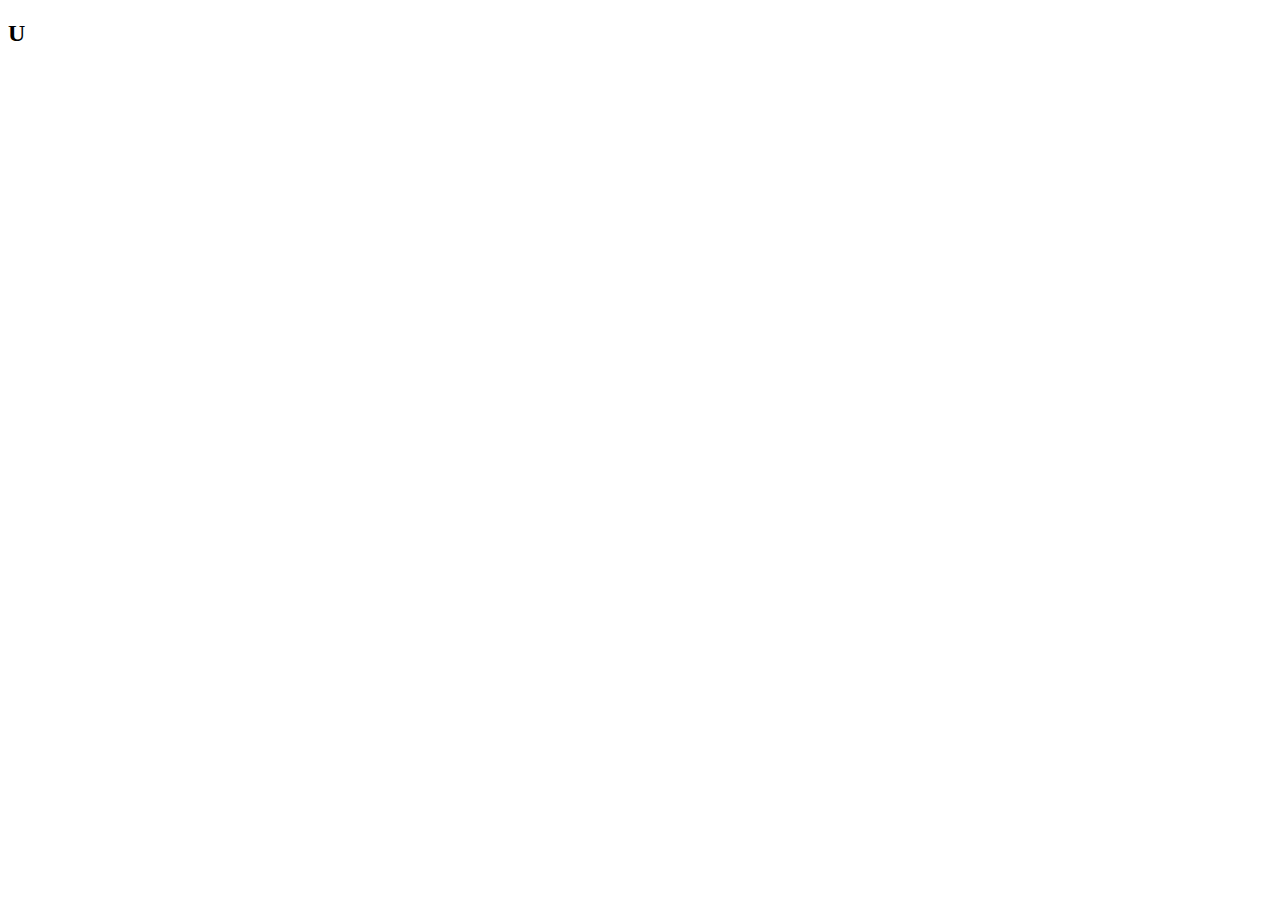
==== index.html @ 8ad43491 "." ====
<!DOCTYPE html>
<html>
<head>
  <meta charset="utf-8">
  <meta name="viewport" content="width=device-width">
  <title>Uzual - the right brain habit</title>
</head>
<body>
  <h2>U</h2>
</body>
</html>
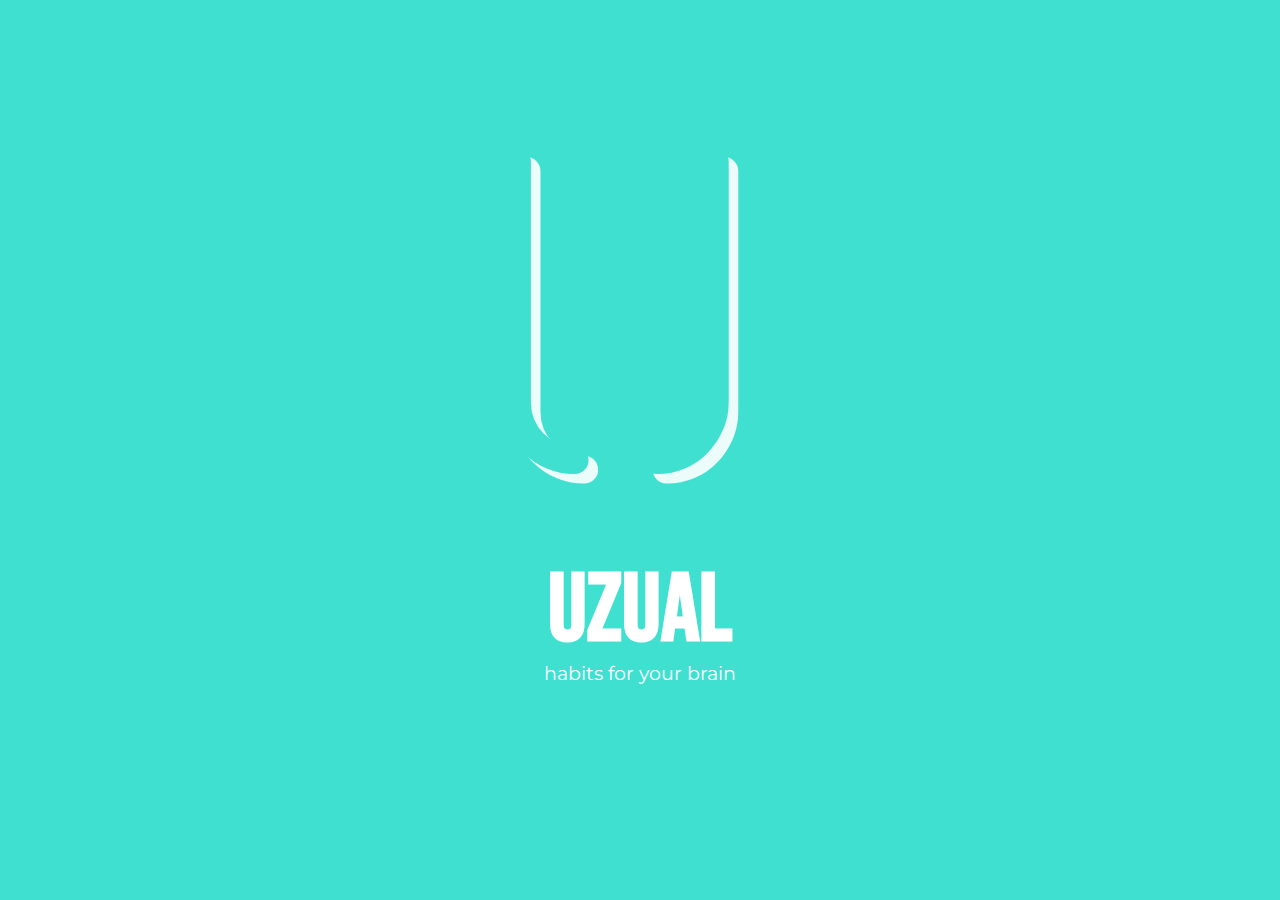
==== commit 6282ecb7: "//." ====
--- a/index.html
+++ b/index.html
@@ -3,9 +3,17 @@
 <head>
   <meta charset="utf-8">
   <meta name="viewport" content="width=device-width">
-  <title>Uzual - the right brain habit</title>
+  <link rel="stylesheet" href="fonts/break.css">
+  <link rel="stylesheet" href="fonts/bebas.css">
+  <link href="https://fonts.googleapis.com/css?family=Montserrat" rel="stylesheet">
+  <link rel="stylesheet" href="style.css">
+  <title>UZUAL -. coming soon!</title>
 </head>
 <body>
-  <h2>U</h2>
+  <div class="wrapper">
+    <h1>U</h1>
+    <h2>UZUAL</h2>
+    <p>habits for your brain</p>
+  </div>
 </body>
 </html>
--- a/fonts/break.css
+++ b/fonts/break.css
@@ -0,0 +1,60 @@
+/*! Generated by Font Squirrel (https://www.fontsquirrel.com) on April 11, 2019 */
+
+
+
+@font-face {
+    font-family: 'breaksemibold';
+    src: url('break_semibold-webfont.woff2') format('woff2'),
+         url('break_semibold-webfont.woff') format('woff');
+    font-weight: normal;
+    font-style: normal;
+
+}
+
+
+
+
+@font-face {
+    font-family: 'breakregular';
+    src: url('break_regular-webfont.woff2') format('woff2'),
+         url('break_regular-webfont.woff') format('woff');
+    font-weight: normal;
+    font-style: normal;
+
+}
+
+
+
+
+@font-face {
+    font-family: 'breaklight';
+    src: url('break_light-webfont.woff2') format('woff2'),
+         url('break_light-webfont.woff') format('woff');
+    font-weight: normal;
+    font-style: normal;
+
+}
+
+
+
+
+@font-face {
+    font-family: 'breakextralight';
+    src: url('break_extralight-webfont.woff2') format('woff2'),
+         url('break_extralight-webfont.woff') format('woff');
+    font-weight: normal;
+    font-style: normal;
+
+}
+
+
+
+
+@font-face {
+    font-family: 'breakbold';
+    src: url('break_bold-webfont.woff2') format('woff2'),
+         url('break_bold-webfont.woff') format('woff');
+    font-weight: normal;
+    font-style: normal;
+
+}--- a/fonts/bebas.css
+++ b/fonts/bebas.css
@@ -0,0 +1,12 @@
+/*! Generated by Font Squirrel (https://www.fontsquirrel.com) on April 11, 2019 */
+
+
+
+@font-face {
+    font-family: 'bebas_neueregular';
+    src: url('bebasneue-regular-webfont.woff2') format('woff2'),
+         url('bebasneue-regular-webfont.woff') format('woff');
+    font-weight: normal;
+    font-style: normal;
+
+}--- a/style.css
+++ b/style.css
@@ -0,0 +1,49 @@
+* {
+  font-family: 'breakbold';
+  font-size: 3rem;
+  margin: 0;
+  padding: 0;
+  -webkit-box-sizing: border-box;
+  -moz-box-sizing: border-box;
+  box-sizing: border-box;
+}
+
+body {
+  background-color: currentColor;
+  color: turquoise;
+  text-align:center;
+  animation: bg infinite 30s;
+}
+p {
+  font-family: 'Montserrat', sans-serif;
+  color: white;
+  font-size: .4rem!important;
+}
+
+.wrapper {
+  height: 100vh;
+  width: 100vw;
+  display: flex;
+  align-items: center;
+  justify-content: center;
+  flex-direction: column;
+}
+h1 {
+  font-size: 10rem;
+  line-height: 7rem;
+  text-shadow: .2rem .2rem 0px rgba(255,255,255,.9);
+}
+
+h2 {
+  font-family: 'bebas_neueregular';
+  font-size: 2rem !important;
+  color: white;
+}
+
+@keyframes bg {
+  0% { color: gold; }
+  25% { color: turquoise; }
+  50% { color: salmon; }
+  75% { color: purple; }
+  100% { color: gold; }
+}
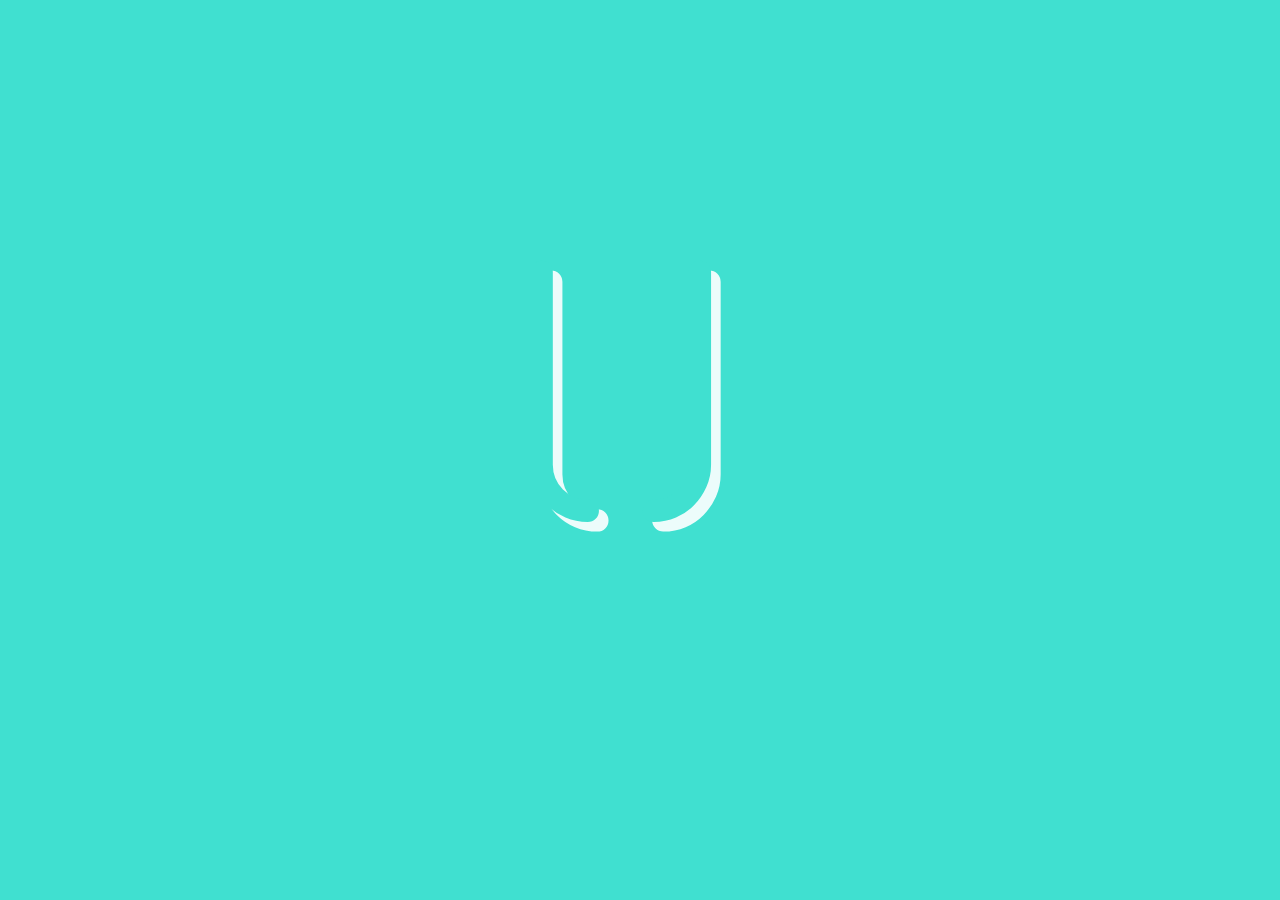
==== commit 540e2291: ".." ====
--- a/index.html
+++ b/index.html
@@ -8,12 +8,14 @@
   <link href="https://fonts.googleapis.com/css?family=Montserrat" rel="stylesheet">
   <link rel="stylesheet" href="style.css">
   <title>UZUAL -. coming soon!</title>
+  <!-- MailMunch for UzualApp -->
+  <!-- Paste this code right before the </head> tag on every page of your site. -->
+  <script src="//a.mailmunch.co/app/v1/site.js" id="mailmunch-script" data-mailmunch-site-id="633080" async="async"></script>
 </head>
 <body>
   <div class="wrapper">
     <h1>U</h1>
-    <h2>UZUAL</h2>
-    <p>habits for your brain</p>
+    <div class='mailmunch-forms-widget-773674 waitlist-form'></div>
   </div>
 </body>
 </html>
--- a/style.css
+++ b/style.css
@@ -9,15 +9,21 @@
 }
 
 body {
-  background-color: currentColor;
+  background-color: turquoise;
   color: turquoise;
   text-align:center;
-  animation: bg infinite 30s;
+  /* animation: bg infinite 30s; */
 }
 p {
   font-family: 'Montserrat', sans-serif;
   color: white;
   font-size: .4rem!important;
+}
+
+.mailmunch-forms-widget-773674,
+.waitlist-form {
+  min-width: 300px !important;
+  width: 50vw !important;
 }
 
 .wrapper {
@@ -29,7 +35,7 @@
   flex-direction: column;
 }
 h1 {
-  font-size: 10rem;
+  font-size: 8rem;
   line-height: 7rem;
   text-shadow: .2rem .2rem 0px rgba(255,255,255,.9);
 }
@@ -41,9 +47,9 @@
 }
 
 @keyframes bg {
-  0% { color: gold; }
-  25% { color: turquoise; }
-  50% { color: salmon; }
-  75% { color: purple; }
-  100% { color: gold; }
+  0% { color: gold; background-color: gold; }
+  25% { color: turquoise; background-color: turquoise; }
+  50% { color: salmon; background-color: salmon; }
+  75% { color: purple; background-color: purple; }
+  100% { color: gold; background-color: gold; }
 }
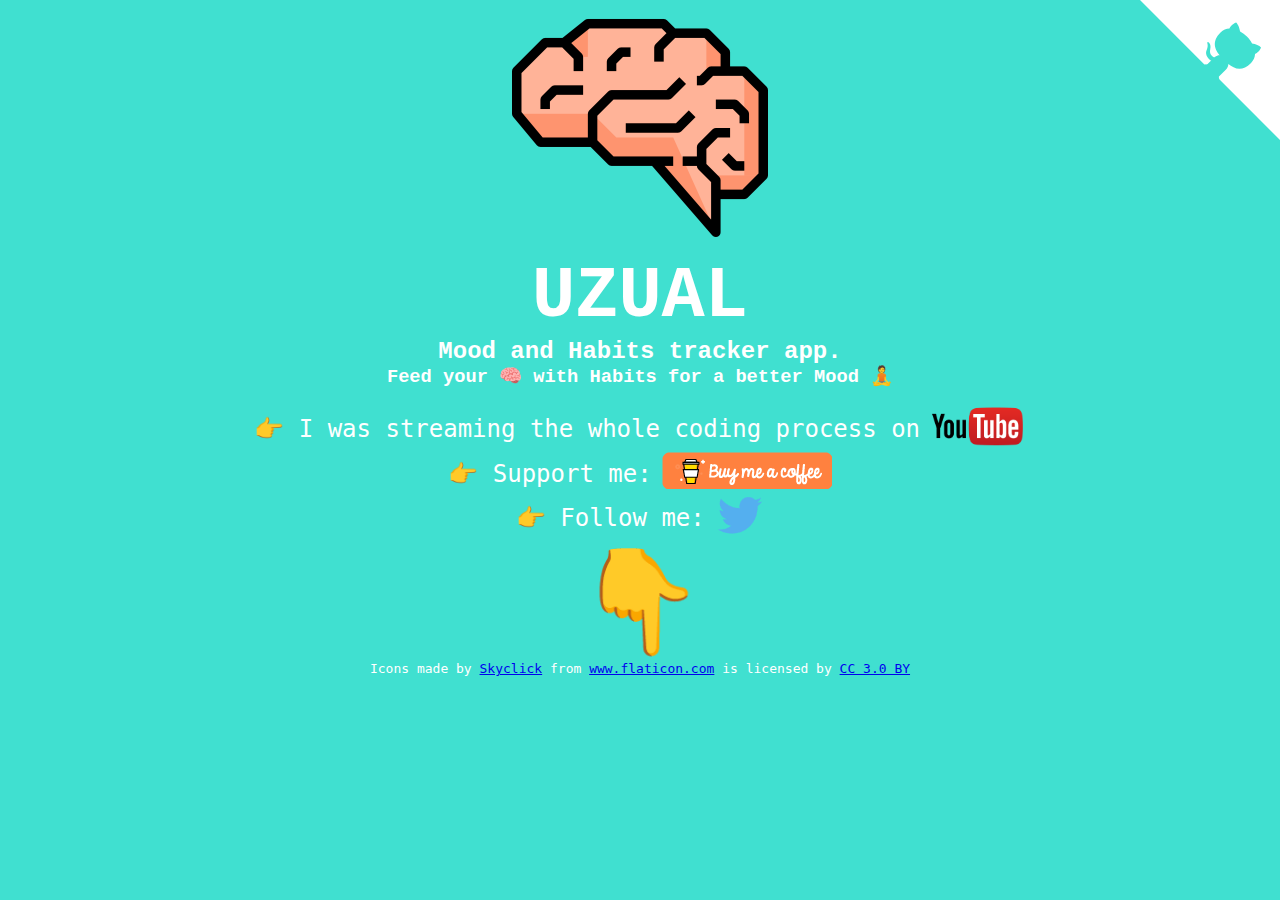
==== commit 4163f3ea: "Improve Uzual landing page" ====
--- a/index.html
+++ b/index.html
@@ -3,19 +3,56 @@
 <head>
   <meta charset="utf-8">
   <meta name="viewport" content="width=device-width">
-  <link rel="stylesheet" href="fonts/break.css">
-  <link rel="stylesheet" href="fonts/bebas.css">
   <link href="https://fonts.googleapis.com/css?family=Montserrat" rel="stylesheet">
   <link rel="stylesheet" href="style.css">
-  <title>UZUAL -. coming soon!</title>
+  <title>UZUAL - Mood and Habits tracker app. Feed your brain with habits for a better mood.</title>
   <!-- MailMunch for UzualApp -->
   <!-- Paste this code right before the </head> tag on every page of your site. -->
   <script src="//a.mailmunch.co/app/v1/site.js" id="mailmunch-script" data-mailmunch-site-id="633080" async="async"></script>
+  <link rel="apple-touch-icon" sizes="57x57" href="images/apple-icon-57x57.png">
+  <link rel="apple-touch-icon" sizes="60x60" href="images/apple-icon-60x60.png">
+  <link rel="apple-touch-icon" sizes="72x72" href="images/apple-icon-72x72.png">
+  <link rel="apple-touch-icon" sizes="76x76" href="images/apple-icon-76x76.png">
+  <link rel="apple-touch-icon" sizes="114x114" href="images/apple-icon-114x114.png">
+  <link rel="apple-touch-icon" sizes="120x120" href="images/apple-icon-120x120.png">
+  <link rel="apple-touch-icon" sizes="144x144" href="images/apple-icon-144x144.png">
+  <link rel="apple-touch-icon" sizes="152x152" href="images/apple-icon-152x152.png">
+  <link rel="apple-touch-icon" sizes="180x180" href="images/apple-icon-180x180.png">
+  <link rel="icon" type="image/png" sizes="192x192"  href="images/android-icon-192x192.png">
+  <link rel="icon" type="image/png" sizes="32x32" href="images/favicon-32x32.png">
+  <link rel="icon" type="image/png" sizes="96x96" href="images/favicon-96x96.png">
+  <link rel="icon" type="image/png" sizes="16x16" href="images/favicon-16x16.png">
+  <link rel="manifest" href="images/manifest.json">
+  <meta name="msapplication-TileColor" content="#ffffff">
+  <meta name="msapplication-TileImage" content="/ms-icon-144x144.png">
+  <meta name="theme-color" content="#ffffff">
 </head>
 <body>
   <div class="wrapper">
-    <h1>U</h1>
+    <img class="logo" src="/uzual-logo.png" alt="Uzual - Mood and Habit tracker.">
+    <h1>UZUAL</h1>
+    <h2>Mood and Habits tracker app.</h2>
+    <h3>Feed your 🧠 with Habits for a better Mood 🧘‍</h3>
+    <br />
+    <code>👉 I was streaming the whole coding process on <a href="https://www.youtube.com/playlist?list=PLQocKVqyqZDQrUU7zUfFogbAO0ynvQK2j" alt="Uzual.App - Habit & Mood tracker application with React Native & graphQL">
+      <img src="/youtube-logo.png" class="youtube-logo"/></a></code>
+    <code>👉 Support me: <a href="https://www.buymeacoffee.com/catalinmiron" target="_blank"><img src="/buymeacoffee-logo.png" alt="Buy Me A Coffee" style="height: auto !important;width: auto !important; margin-left: 10px;" ></a></code>
+    <code>👉 Follow me: <a href="https://twitter.com/mironcatalin" target="_blank"><img class="twitter-logo" src="/twitter-logo.png" alt="Twitter - Catalin Miron @mironcatalin" ></a></code>
+    <code style="font-size: 102px;">👇</code>
+
     <div class='mailmunch-forms-widget-773674 waitlist-form'></div>
+    <div><p>Icons made by <a href="https://www.flaticon.com/authors/skyclick" title="Skyclick">Skyclick</a> from <a href="https://www.flaticon.com/"                 title="Flaticon">www.flaticon.com</a> is licensed by <a href="http://creativecommons.org/licenses/by/3.0/"                 title="Creative Commons BY 3.0" target="_blank">CC 3.0 BY</a></p></div>
   </div>
+  <a href="https://github.com/catalinmiron/uzual-mobile" class="github-corner" aria-label="View source on GitHub"><svg width="140" height="140" viewBox="0 0 250 250" style="fill:#fff; color:#40E0D0; position: fixed; top: 0; border: 0; right: 0;" aria-hidden="true"><path d="M0,0 L115,115 L130,115 L142,142 L250,250 L250,0 Z"></path><path d="M128.3,109.0 C113.8,99.7 119.0,89.6 119.0,89.6 C122.0,82.7 120.5,78.6 120.5,78.6 C119.2,72.0 123.4,76.3 123.4,76.3 C127.3,80.9 125.5,87.3 125.5,87.3 C122.9,97.6 130.6,101.9 134.4,103.2" fill="currentColor" style="transform-origin: 130px 106px;" class="octo-arm"></path><path d="M115.0,115.0 C114.9,115.1 118.7,116.5 119.8,115.4 L133.7,101.6 C136.9,99.2 139.9,98.4 142.2,98.6 C133.8,88.0 127.5,74.4 143.8,58.0 C148.5,53.4 154.0,51.2 159.7,51.0 C160.3,49.4 163.2,43.6 171.4,40.1 C171.4,40.1 176.1,42.5 178.8,56.2 C183.1,58.6 187.2,61.8 190.9,65.4 C194.5,69.0 197.7,73.2 200.1,77.6 C213.8,80.2 216.3,84.9 216.3,84.9 C212.7,93.1 206.9,96.0 205.4,96.6 C205.1,102.4 203.0,107.8 198.3,112.5 C181.9,128.9 168.3,122.5 157.7,114.1 C157.9,116.9 156.7,120.9 152.7,124.9 L141.0,136.5 C139.8,137.7 141.6,141.9 141.8,141.8 Z" fill="currentColor" class="octo-body"></path></svg></a><style>.github-corner:hover .octo-arm{animation:octocat-wave 560ms ease-in-out}@keyframes octocat-wave{0%,100%{transform:rotate(0)}20%,60%{transform:rotate(-25deg)}40%,80%{transform:rotate(10deg)}}@media (max-width:500px){.github-corner:hover .octo-arm{animation:none}.github-corner .octo-arm{animation:octocat-wave 560ms ease-in-out}}</style>
+
+  <!-- Global site tag (gtag.js) - Google Analytics -->
+  <script async src="https://www.googletagmanager.com/gtag/js?id=UA-144569903-1"></script>
+  <script>
+    window.dataLayer = window.dataLayer || [];
+    function gtag(){dataLayer.push(arguments);}
+    gtag('js', new Date());
+
+    gtag('config', 'UA-144569903-1');
+  </script>
 </body>
 </html>
--- a/style.css
+++ b/style.css
@@ -1,6 +1,4 @@
 * {
-  font-family: 'breakbold';
-  font-size: 3rem;
   margin: 0;
   padding: 0;
   -webkit-box-sizing: border-box;
@@ -9,41 +7,62 @@
 }
 
 body {
-  background-color: turquoise;
-  color: turquoise;
+  font-family: 'Courier New', Courier, monospace;
+  background-color: #40E0D0;
+  color: #ffffff;
   text-align:center;
   /* animation: bg infinite 30s; */
 }
 p {
-  font-family: 'Montserrat', sans-serif;
+  font-family: monospace;
   color: white;
-  font-size: .4rem!important;
 }
 
 .mailmunch-forms-widget-773674,
 .waitlist-form {
   min-width: 300px !important;
-  width: 50vw !important;
+  width: 40vw !important;
 }
 
 .wrapper {
-  height: 100vh;
-  width: 100vw;
   display: flex;
   align-items: center;
   justify-content: center;
   flex-direction: column;
 }
-h1 {
-  font-size: 8rem;
-  line-height: 7rem;
-  text-shadow: .2rem .2rem 0px rgba(255,255,255,.9);
+.logo {
+  width: 256px;
+  object-fit: contain;
 }
 
-h2 {
-  font-family: 'bebas_neueregular';
-  font-size: 2rem !important;
+code {
+  display: flex;
+  align-items: center;
+  justify-content: center;
+  font-size: 1.5rem;
+}
+
+.twitter-logo,
+.youtube-logo {
+  height: 40px;
+  margin-left: 10px;
+}
+
+h1 {
+  font-size: 72px;
+}
+
+input {
+  border: 0 none;
+  background: transparent;
+  border-bottom: 2px solid #fff;
   color: white;
+  font-family: monospace;
+}
+
+:-ms-input-placeholder,
+::-webkit-input-placeholder {
+  color: #fff;
 }
 
 @keyframes bg {
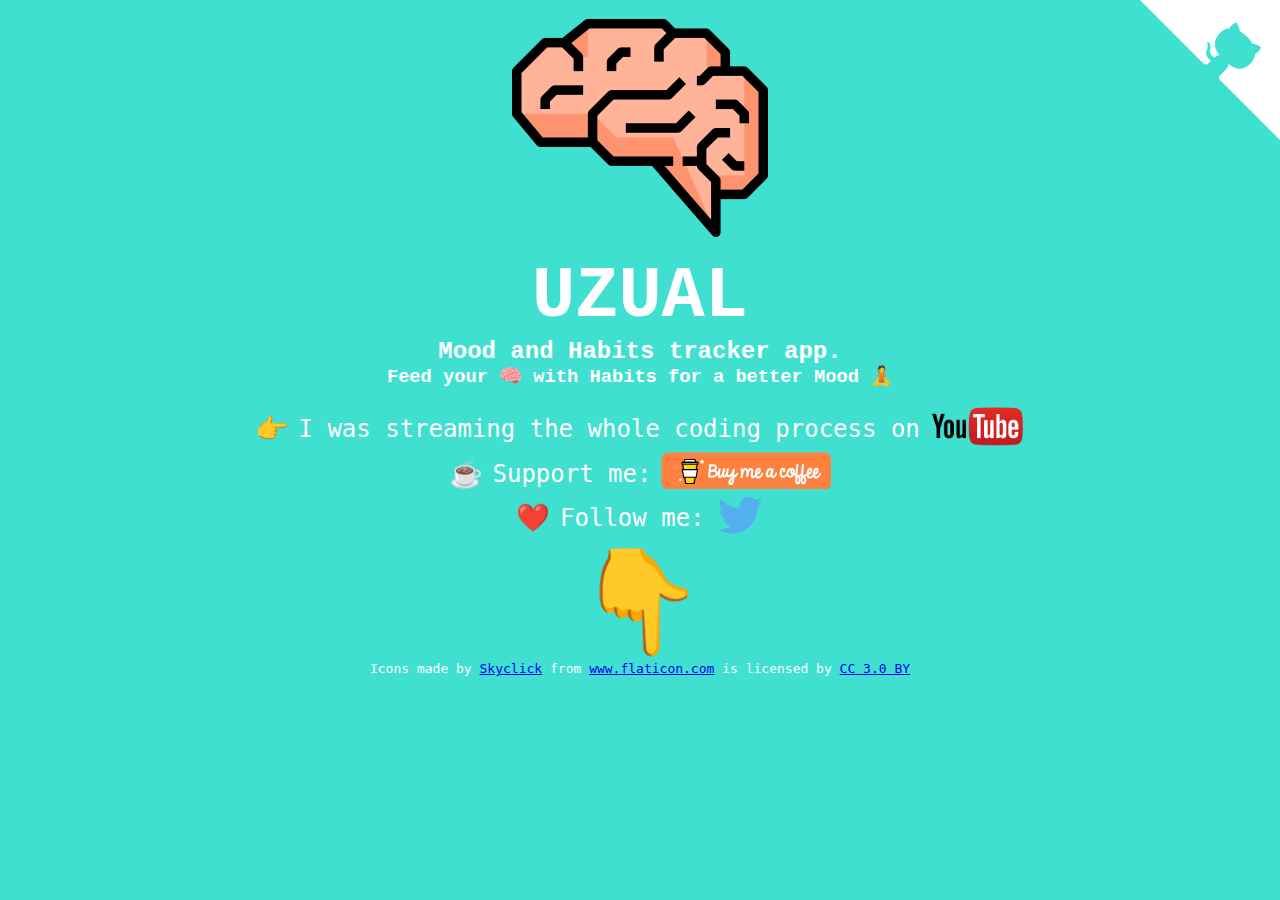
==== commit 0fe201bc: "Increase emoticons font size" ====
--- a/index.html
+++ b/index.html
@@ -34,10 +34,10 @@
     <h2>Mood and Habits tracker app.</h2>
     <h3>Feed your 🧠 with Habits for a better Mood 🧘‍</h3>
     <br />
-    <code>👉 I was streaming the whole coding process on <a href="https://www.youtube.com/playlist?list=PLQocKVqyqZDQrUU7zUfFogbAO0ynvQK2j" alt="Uzual.App - Habit & Mood tracker application with React Native & graphQL">
+    <code><span>👉</span> I was streaming the whole coding process on <a href="https://www.youtube.com/playlist?list=PLQocKVqyqZDQrUU7zUfFogbAO0ynvQK2j" target="_blank" alt="Uzual.App - Habit & Mood tracker application with React Native & graphQL">
       <img src="/youtube-logo.png" class="youtube-logo"/></a></code>
-    <code>👉 Support me: <a href="https://www.buymeacoffee.com/catalinmiron" target="_blank"><img src="/buymeacoffee-logo.png" alt="Buy Me A Coffee" style="height: auto !important;width: auto !important; margin-left: 10px;" ></a></code>
-    <code>👉 Follow me: <a href="https://twitter.com/mironcatalin" target="_blank"><img class="twitter-logo" src="/twitter-logo.png" alt="Twitter - Catalin Miron @mironcatalin" ></a></code>
+    <code><span>☕️</span> Support me: <a href="https://www.buymeacoffee.com/catalinmiron" target="_blank"><img src="/buymeacoffee-logo.png" alt="Buy Me A Coffee" style="height: auto !important;width: auto !important; margin-left: 10px;" ></a></code>
+    <code><span>❤️</span> Follow me: <a href="https://twitter.com/mironcatalin" target="_blank"><img class="twitter-logo" src="/twitter-logo.png" alt="Twitter - Catalin Miron @mironcatalin" ></a></code>
     <code style="font-size: 102px;">👇</code>
 
     <div class='mailmunch-forms-widget-773674 waitlist-form'></div>
--- a/style.css
+++ b/style.css
@@ -42,6 +42,11 @@
   font-size: 1.5rem;
 }
 
+code span {
+  font-size: 1.7rem;
+  padding-right: 10px;
+}
+
 .twitter-logo,
 .youtube-logo {
   height: 40px;
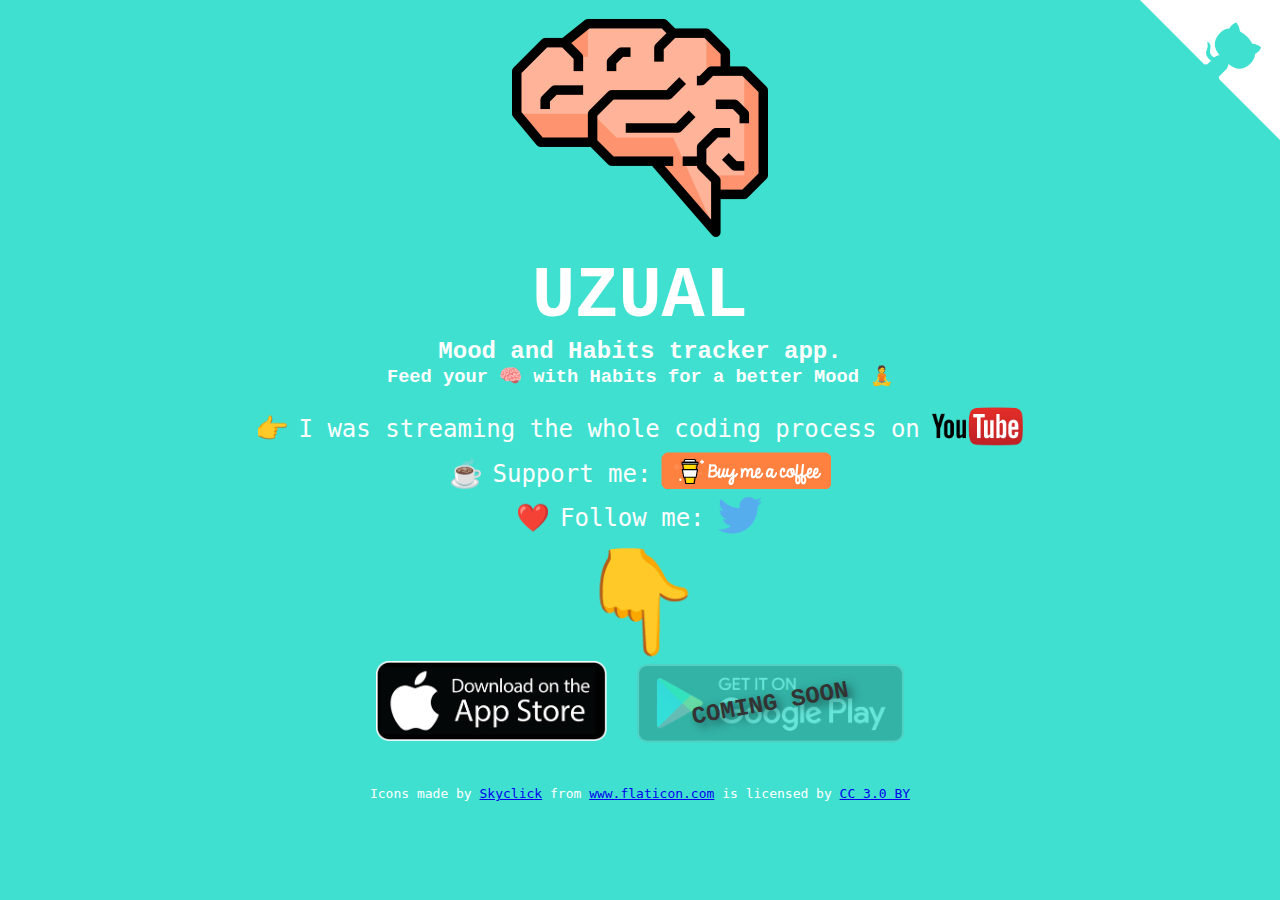
==== commit f47d3af5: "Add apple and google download buttons" ====
--- a/index.html
+++ b/index.html
@@ -1,58 +1,232 @@
 <!DOCTYPE html>
 <html>
-<head>
-  <meta charset="utf-8">
-  <meta name="viewport" content="width=device-width">
-  <link href="https://fonts.googleapis.com/css?family=Montserrat" rel="stylesheet">
-  <link rel="stylesheet" href="style.css">
-  <title>UZUAL - Mood and Habits tracker app. Feed your brain with habits for a better mood.</title>
-  <!-- MailMunch for UzualApp -->
-  <!-- Paste this code right before the </head> tag on every page of your site. -->
-  <script src="//a.mailmunch.co/app/v1/site.js" id="mailmunch-script" data-mailmunch-site-id="633080" async="async"></script>
-  <link rel="apple-touch-icon" sizes="57x57" href="images/apple-icon-57x57.png">
-  <link rel="apple-touch-icon" sizes="60x60" href="images/apple-icon-60x60.png">
-  <link rel="apple-touch-icon" sizes="72x72" href="images/apple-icon-72x72.png">
-  <link rel="apple-touch-icon" sizes="76x76" href="images/apple-icon-76x76.png">
-  <link rel="apple-touch-icon" sizes="114x114" href="images/apple-icon-114x114.png">
-  <link rel="apple-touch-icon" sizes="120x120" href="images/apple-icon-120x120.png">
-  <link rel="apple-touch-icon" sizes="144x144" href="images/apple-icon-144x144.png">
-  <link rel="apple-touch-icon" sizes="152x152" href="images/apple-icon-152x152.png">
-  <link rel="apple-touch-icon" sizes="180x180" href="images/apple-icon-180x180.png">
-  <link rel="icon" type="image/png" sizes="192x192"  href="images/android-icon-192x192.png">
-  <link rel="icon" type="image/png" sizes="32x32" href="images/favicon-32x32.png">
-  <link rel="icon" type="image/png" sizes="96x96" href="images/favicon-96x96.png">
-  <link rel="icon" type="image/png" sizes="16x16" href="images/favicon-16x16.png">
-  <link rel="manifest" href="images/manifest.json">
-  <meta name="msapplication-TileColor" content="#ffffff">
-  <meta name="msapplication-TileImage" content="/ms-icon-144x144.png">
-  <meta name="theme-color" content="#ffffff">
-</head>
-<body>
-  <div class="wrapper">
-    <img class="logo" src="/uzual-logo.png" alt="Uzual - Mood and Habit tracker.">
-    <h1>UZUAL</h1>
-    <h2>Mood and Habits tracker app.</h2>
-    <h3>Feed your 🧠 with Habits for a better Mood 🧘‍</h3>
-    <br />
-    <code><span>👉</span> I was streaming the whole coding process on <a href="https://www.youtube.com/playlist?list=PLQocKVqyqZDQrUU7zUfFogbAO0ynvQK2j" target="_blank" alt="Uzual.App - Habit & Mood tracker application with React Native & graphQL">
-      <img src="/youtube-logo.png" class="youtube-logo"/></a></code>
-    <code><span>☕️</span> Support me: <a href="https://www.buymeacoffee.com/catalinmiron" target="_blank"><img src="/buymeacoffee-logo.png" alt="Buy Me A Coffee" style="height: auto !important;width: auto !important; margin-left: 10px;" ></a></code>
-    <code><span>❤️</span> Follow me: <a href="https://twitter.com/mironcatalin" target="_blank"><img class="twitter-logo" src="/twitter-logo.png" alt="Twitter - Catalin Miron @mironcatalin" ></a></code>
-    <code style="font-size: 102px;">👇</code>
+  <head>
+    <meta charset="utf-8" />
+    <meta name="viewport" content="width=device-width" />
+    <link
+      href="https://fonts.googleapis.com/css?family=Montserrat"
+      rel="stylesheet"
+    />
+    <link rel="stylesheet" href="style.css" />
+    <title>
+      UZUAL - Mood and Habits tracker app. Feed your brain with habits for a
+      better mood.
+    </title>
+    <!-- MailMunch for UzualApp -->
+    <!-- Paste this code right before the </head> tag on every page of your site. -->
+    <script
+      src="//a.mailmunch.co/app/v1/site.js"
+      id="mailmunch-script"
+      data-mailmunch-site-id="633080"
+      async="async"
+    ></script>
+    <link
+      rel="apple-touch-icon"
+      sizes="57x57"
+      href="images/apple-icon-57x57.png"
+    />
+    <link
+      rel="apple-touch-icon"
+      sizes="60x60"
+      href="images/apple-icon-60x60.png"
+    />
+    <link
+      rel="apple-touch-icon"
+      sizes="72x72"
+      href="images/apple-icon-72x72.png"
+    />
+    <link
+      rel="apple-touch-icon"
+      sizes="76x76"
+      href="images/apple-icon-76x76.png"
+    />
+    <link
+      rel="apple-touch-icon"
+      sizes="114x114"
+      href="images/apple-icon-114x114.png"
+    />
+    <link
+      rel="apple-touch-icon"
+      sizes="120x120"
+      href="images/apple-icon-120x120.png"
+    />
+    <link
+      rel="apple-touch-icon"
+      sizes="144x144"
+      href="images/apple-icon-144x144.png"
+    />
+    <link
+      rel="apple-touch-icon"
+      sizes="152x152"
+      href="images/apple-icon-152x152.png"
+    />
+    <link
+      rel="apple-touch-icon"
+      sizes="180x180"
+      href="images/apple-icon-180x180.png"
+    />
+    <link
+      rel="icon"
+      type="image/png"
+      sizes="192x192"
+      href="images/android-icon-192x192.png"
+    />
+    <link
+      rel="icon"
+      type="image/png"
+      sizes="32x32"
+      href="images/favicon-32x32.png"
+    />
+    <link
+      rel="icon"
+      type="image/png"
+      sizes="96x96"
+      href="images/favicon-96x96.png"
+    />
+    <link
+      rel="icon"
+      type="image/png"
+      sizes="16x16"
+      href="images/favicon-16x16.png"
+    />
+    <link rel="manifest" href="images/manifest.json" />
+    <meta name="msapplication-TileColor" content="#ffffff" />
+    <meta name="msapplication-TileImage" content="/ms-icon-144x144.png" />
+    <meta name="theme-color" content="#ffffff" />
+  </head>
+  <body>
+    <div class="wrapper">
+      <img
+        class="logo"
+        src="/uzual-logo.png"
+        alt="Uzual - Mood and Habit tracker."
+      />
+      <h1>UZUAL</h1>
+      <h2>Mood and Habits tracker app.</h2>
+      <h3>Feed your 🧠 with Habits for a better Mood 🧘‍</h3>
+      <br />
+      <code
+        ><span>👉</span> I was streaming the whole coding process on
+        <a
+          href="https://www.youtube.com/playlist?list=PLQocKVqyqZDQrUU7zUfFogbAO0ynvQK2j"
+          target="_blank"
+          alt="Uzual.App - Habit & Mood tracker application with React Native & graphQL"
+        >
+          <img src="/youtube-logo.png" class="youtube-logo"/></a
+      ></code>
+      <code
+        ><span>☕️</span> Support me:
+        <a href="https://www.buymeacoffee.com/catalinmiron" target="_blank"
+          ><img
+            src="/buymeacoffee-logo.png"
+            alt="Buy Me A Coffee"
+            style="height: auto !important;width: auto !important; margin-left: 10px;"/></a
+      ></code>
+      <code
+        ><span>❤️</span> Follow me:
+        <a href="https://twitter.com/mironcatalin" target="_blank"
+          ><img
+            class="twitter-logo"
+            src="/twitter-logo.png"
+            alt="Twitter - Catalin Miron @mironcatalin"/></a
+      ></code>
+      <code style="font-size: 102px;">👇</code>
+      <div class="buttons-wrapper">
+        <a
+          href="https://apps.apple.com/us/app/uzual/id1459270235?ls=1"
+          target="_blank"
+        >
+          <img src="/appstore-download.png" class="download-image" />
+        </a>
+        <a href="#" class="disabled">
+          <img src="/googleplay-download.png" class="download-image" />
+        </a>
+      </div>
+      <!-- <div class="mailmunch-forms-widget-773674 waitlist-form"></div> -->
+      <div>
+        <p>
+          Icons made by
+          <a href="https://www.flaticon.com/authors/skyclick" title="Skyclick"
+            >Skyclick</a
+          >
+          from
+          <a href="https://www.flaticon.com/" title="Flaticon"
+            >www.flaticon.com</a
+          >
+          is licensed by
+          <a
+            href="http://creativecommons.org/licenses/by/3.0/"
+            title="Creative Commons BY 3.0"
+            target="_blank"
+            >CC 3.0 BY</a
+          >
+        </p>
+      </div>
+    </div>
+    <a
+      href="https://github.com/catalinmiron/uzual-mobile"
+      class="github-corner"
+      aria-label="View source on GitHub"
+      ><svg
+        width="140"
+        height="140"
+        viewBox="0 0 250 250"
+        style="fill:#fff; color:#40E0D0; position: fixed; top: 0; border: 0; right: 0;"
+        aria-hidden="true"
+      >
+        <path d="M0,0 L115,115 L130,115 L142,142 L250,250 L250,0 Z"></path>
+        <path
+          d="M128.3,109.0 C113.8,99.7 119.0,89.6 119.0,89.6 C122.0,82.7 120.5,78.6 120.5,78.6 C119.2,72.0 123.4,76.3 123.4,76.3 C127.3,80.9 125.5,87.3 125.5,87.3 C122.9,97.6 130.6,101.9 134.4,103.2"
+          fill="currentColor"
+          style="transform-origin: 130px 106px;"
+          class="octo-arm"
+        ></path>
+        <path
+          d="M115.0,115.0 C114.9,115.1 118.7,116.5 119.8,115.4 L133.7,101.6 C136.9,99.2 139.9,98.4 142.2,98.6 C133.8,88.0 127.5,74.4 143.8,58.0 C148.5,53.4 154.0,51.2 159.7,51.0 C160.3,49.4 163.2,43.6 171.4,40.1 C171.4,40.1 176.1,42.5 178.8,56.2 C183.1,58.6 187.2,61.8 190.9,65.4 C194.5,69.0 197.7,73.2 200.1,77.6 C213.8,80.2 216.3,84.9 216.3,84.9 C212.7,93.1 206.9,96.0 205.4,96.6 C205.1,102.4 203.0,107.8 198.3,112.5 C181.9,128.9 168.3,122.5 157.7,114.1 C157.9,116.9 156.7,120.9 152.7,124.9 L141.0,136.5 C139.8,137.7 141.6,141.9 141.8,141.8 Z"
+          fill="currentColor"
+          class="octo-body"
+        ></path></svg></a
+    ><style>
+      .github-corner:hover .octo-arm {
+        animation: octocat-wave 560ms ease-in-out;
+      }
+      @keyframes octocat-wave {
+        0%,
+        100% {
+          transform: rotate(0);
+        }
+        20%,
+        60% {
+          transform: rotate(-25deg);
+        }
+        40%,
+        80% {
+          transform: rotate(10deg);
+        }
+      }
+      @media (max-width: 500px) {
+        .github-corner:hover .octo-arm {
+          animation: none;
+        }
+        .github-corner .octo-arm {
+          animation: octocat-wave 560ms ease-in-out;
+        }
+      }
+    </style>
 
-    <div class='mailmunch-forms-widget-773674 waitlist-form'></div>
-    <div><p>Icons made by <a href="https://www.flaticon.com/authors/skyclick" title="Skyclick">Skyclick</a> from <a href="https://www.flaticon.com/"                 title="Flaticon">www.flaticon.com</a> is licensed by <a href="http://creativecommons.org/licenses/by/3.0/"                 title="Creative Commons BY 3.0" target="_blank">CC 3.0 BY</a></p></div>
-  </div>
-  <a href="https://github.com/catalinmiron/uzual-mobile" class="github-corner" aria-label="View source on GitHub"><svg width="140" height="140" viewBox="0 0 250 250" style="fill:#fff; color:#40E0D0; position: fixed; top: 0; border: 0; right: 0;" aria-hidden="true"><path d="M0,0 L115,115 L130,115 L142,142 L250,250 L250,0 Z"></path><path d="M128.3,109.0 C113.8,99.7 119.0,89.6 119.0,89.6 C122.0,82.7 120.5,78.6 120.5,78.6 C119.2,72.0 123.4,76.3 123.4,76.3 C127.3,80.9 125.5,87.3 125.5,87.3 C122.9,97.6 130.6,101.9 134.4,103.2" fill="currentColor" style="transform-origin: 130px 106px;" class="octo-arm"></path><path d="M115.0,115.0 C114.9,115.1 118.7,116.5 119.8,115.4 L133.7,101.6 C136.9,99.2 139.9,98.4 142.2,98.6 C133.8,88.0 127.5,74.4 143.8,58.0 C148.5,53.4 154.0,51.2 159.7,51.0 C160.3,49.4 163.2,43.6 171.4,40.1 C171.4,40.1 176.1,42.5 178.8,56.2 C183.1,58.6 187.2,61.8 190.9,65.4 C194.5,69.0 197.7,73.2 200.1,77.6 C213.8,80.2 216.3,84.9 216.3,84.9 C212.7,93.1 206.9,96.0 205.4,96.6 C205.1,102.4 203.0,107.8 198.3,112.5 C181.9,128.9 168.3,122.5 157.7,114.1 C157.9,116.9 156.7,120.9 152.7,124.9 L141.0,136.5 C139.8,137.7 141.6,141.9 141.8,141.8 Z" fill="currentColor" class="octo-body"></path></svg></a><style>.github-corner:hover .octo-arm{animation:octocat-wave 560ms ease-in-out}@keyframes octocat-wave{0%,100%{transform:rotate(0)}20%,60%{transform:rotate(-25deg)}40%,80%{transform:rotate(10deg)}}@media (max-width:500px){.github-corner:hover .octo-arm{animation:none}.github-corner .octo-arm{animation:octocat-wave 560ms ease-in-out}}</style>
+    <!-- Global site tag (gtag.js) - Google Analytics -->
+    <script
+      async
+      src="https://www.googletagmanager.com/gtag/js?id=UA-144569903-1"
+    ></script>
+    <script>
+      window.dataLayer = window.dataLayer || [];
+      function gtag() {
+        dataLayer.push(arguments);
+      }
+      gtag('js', new Date());
 
-  <!-- Global site tag (gtag.js) - Google Analytics -->
-  <script async src="https://www.googletagmanager.com/gtag/js?id=UA-144569903-1"></script>
-  <script>
-    window.dataLayer = window.dataLayer || [];
-    function gtag(){dataLayer.push(arguments);}
-    gtag('js', new Date());
-
-    gtag('config', 'UA-144569903-1');
-  </script>
-</body>
+      gtag('config', 'UA-144569903-1');
+    </script>
+  </body>
 </html>
--- a/style.css
+++ b/style.css
@@ -8,9 +8,9 @@
 
 body {
   font-family: 'Courier New', Courier, monospace;
-  background-color: #40E0D0;
+  background-color: #40e0d0;
   color: #ffffff;
-  text-align:center;
+  text-align: center;
   /* animation: bg infinite 30s; */
 }
 p {
@@ -71,9 +71,61 @@
 }
 
 @keyframes bg {
-  0% { color: gold; background-color: gold; }
-  25% { color: turquoise; background-color: turquoise; }
-  50% { color: salmon; background-color: salmon; }
-  75% { color: purple; background-color: purple; }
-  100% { color: gold; background-color: gold; }
+  0% {
+    color: gold;
+    background-color: gold;
+  }
+  25% {
+    color: turquoise;
+    background-color: turquoise;
+  }
+  50% {
+    color: salmon;
+    background-color: salmon;
+  }
+  75% {
+    color: purple;
+    background-color: purple;
+  }
+  100% {
+    color: gold;
+    background-color: gold;
+  }
 }
+
+.buttons-wrapper {
+  display: flex;
+  flex-direction: row;
+  align-items: center;
+  justify-content: space-between;
+  margin-bottom: 40px;
+}
+
+.buttons-wrapper a.disabled img {
+  opacity: 0.2;
+}
+
+.buttons-wrapper a.disabled {
+  display: flex;
+  align-items: center;
+  justify-content: center;
+}
+
+.buttons-wrapper a.disabled:after {
+  content: 'COMING SOON';
+  color: #333;
+  position: absolute;
+  font-weight: bold;
+  font-size: 24px;
+  transform: rotate(-10deg);
+  text-shadow: 4px 4px 10px rgba(0, 0, 0, 0.5);
+}
+
+.buttons-wrapper a:first-child {
+  margin-right: 30px;
+}
+
+.buttons-wrapper img {
+  height: 80px;
+  object-fit: contain;
+}
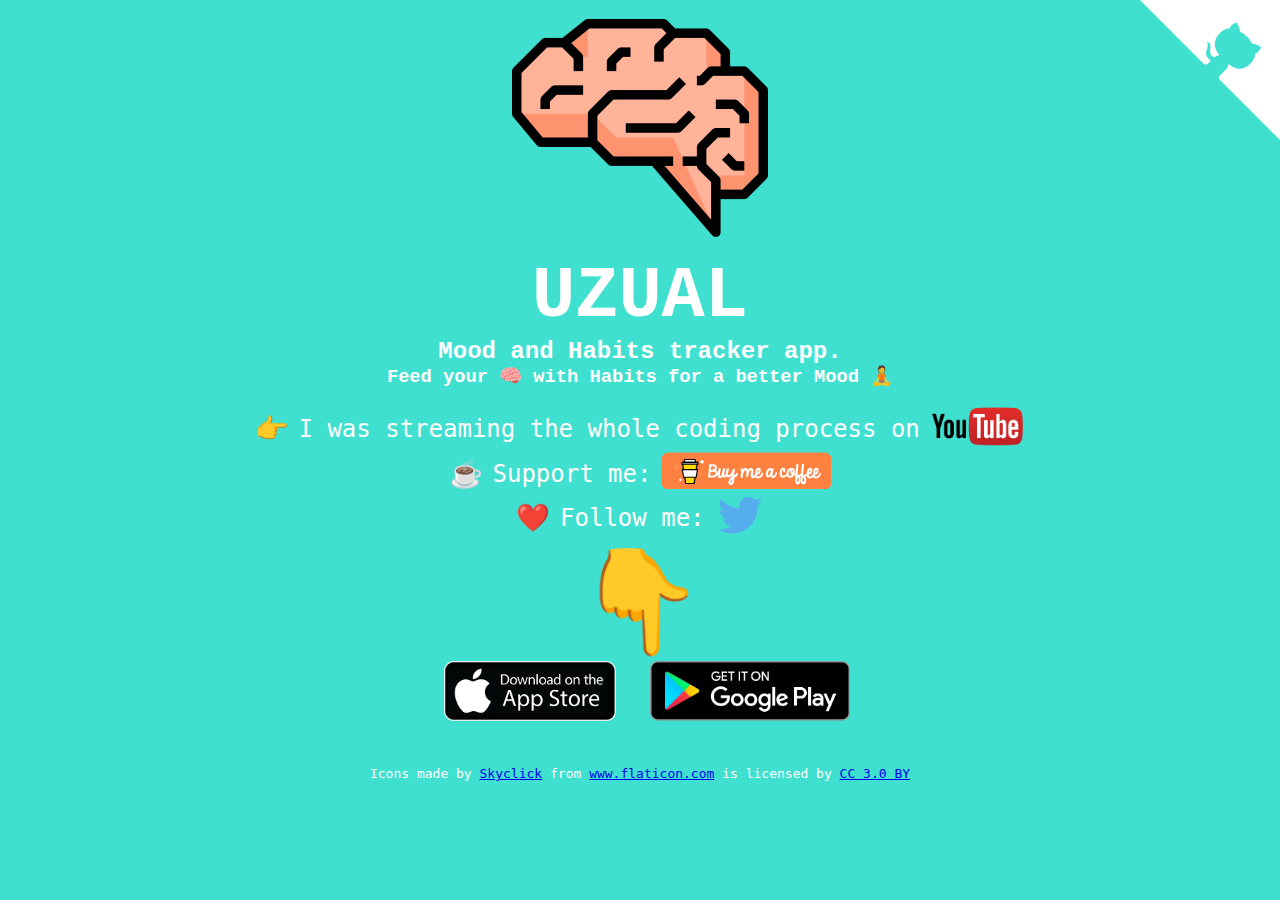
==== commit c1118fbf: "Android :+1:" ====
--- a/index.html
+++ b/index.html
@@ -138,7 +138,9 @@
         >
           <img src="/appstore-download.png" class="download-image" />
         </a>
-        <a href="#" class="disabled">
+        <a
+          href="https://play.google.com/store/apps/details?id=com.BatmanCodes.Android.Uzual"
+        >
           <img src="/googleplay-download.png" class="download-image" />
         </a>
       </div>
--- a/style.css
+++ b/style.css
@@ -99,6 +99,7 @@
   align-items: center;
   justify-content: space-between;
   margin-bottom: 40px;
+  max-width: 100vw;
 }
 
 .buttons-wrapper a.disabled img {
@@ -122,10 +123,12 @@
 }
 
 .buttons-wrapper a:first-child {
-  margin-right: 30px;
+  margin-right: 20px;
 }
 
 .buttons-wrapper img {
-  height: 80px;
+  width: 40vw;
+  max-width: 200px;
+  height: 60px;
   object-fit: contain;
 }
